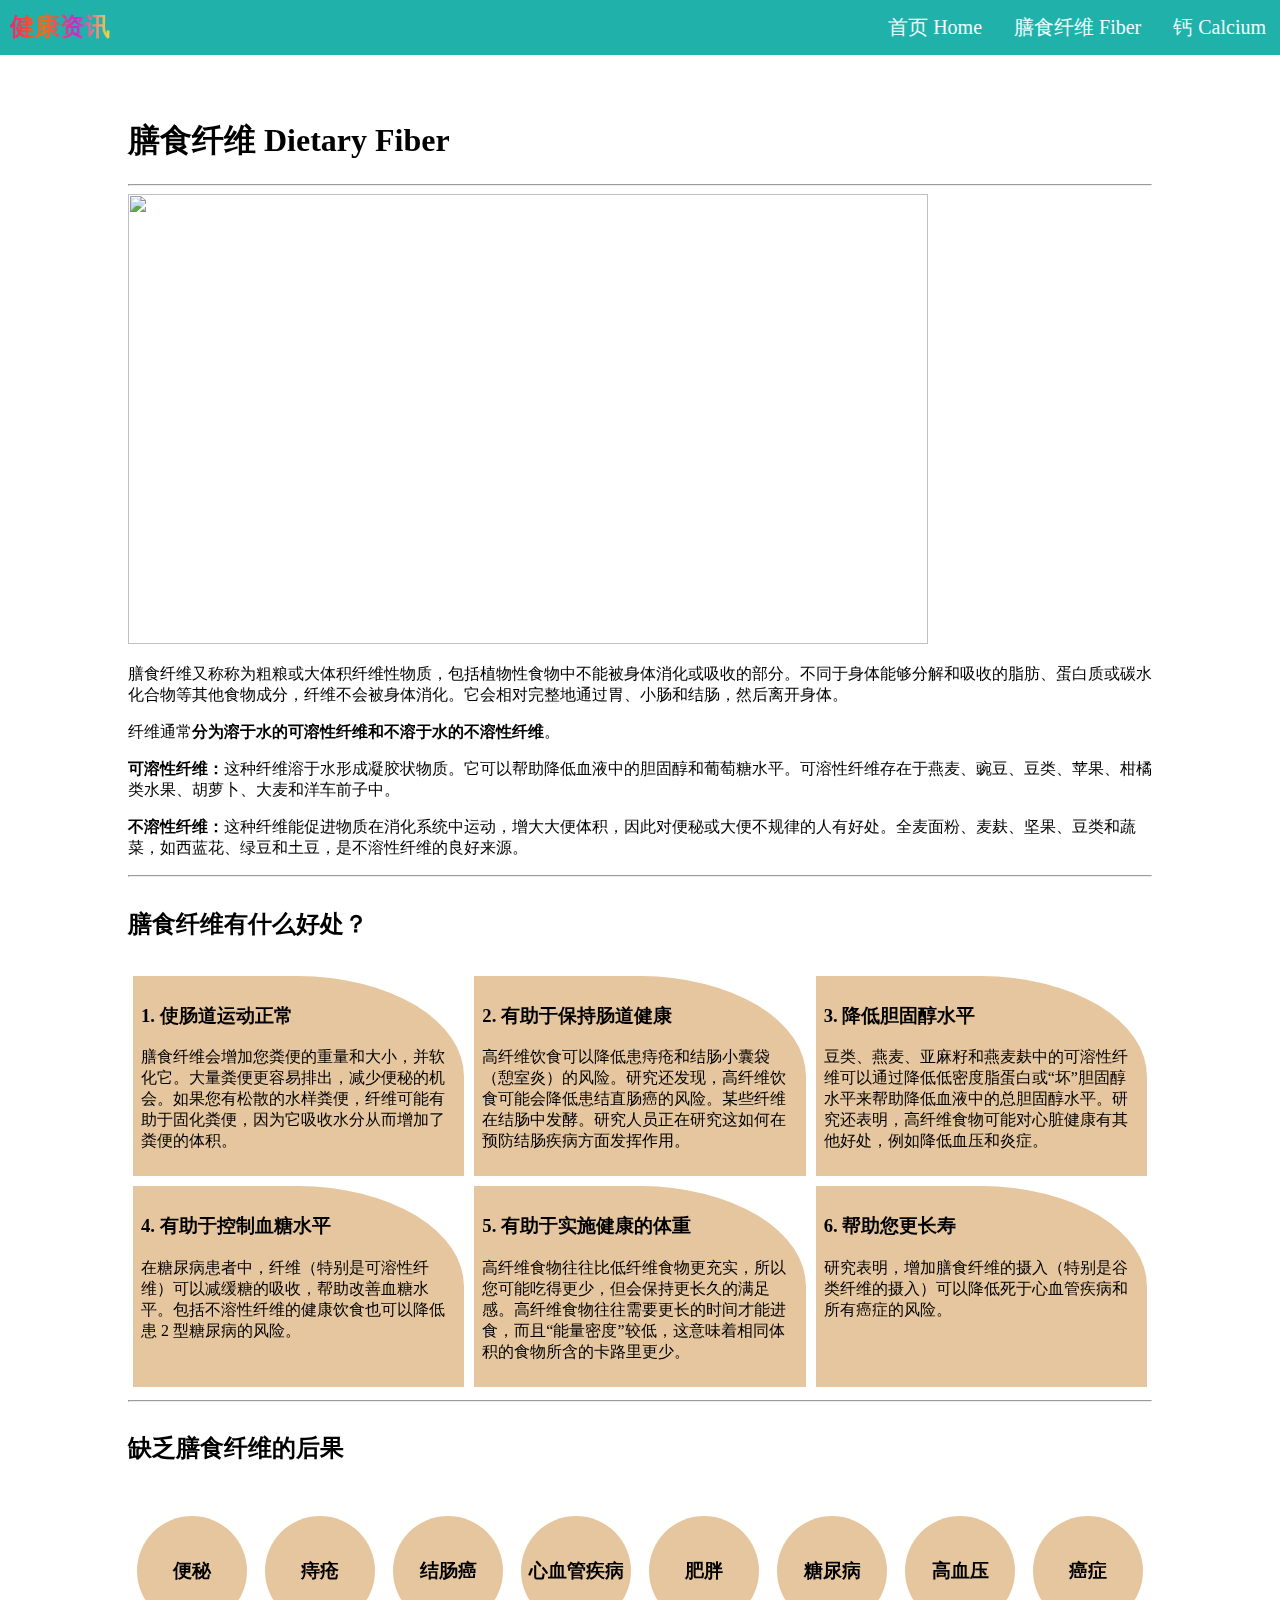
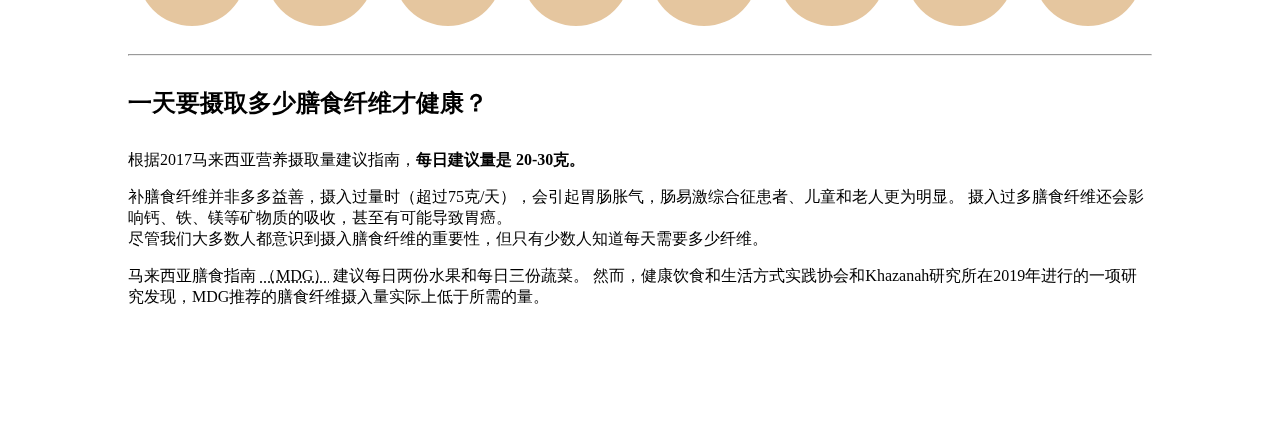
==== fibre.html @ ecf0c388 "Add files via upload" ====
<!DOCTYPE html>
<html>

<head>
    <link rel="stylesheet" href="healthStyle.css">
    <script src="https://ajax.googleapis.com/ajax/libs/jquery/3.7.1/jquery.min.js"></script>
</head>

<body>

    <nav id="topNav">
        <div class="topNavLeft">
            <b>健康资讯</b>
        </div>
        <div class="topNavRight">
            <a href="index.html">首页 Home</a>
            <a href="Fibre.html">膳食纤维 Fiber</a>
            <a href="Fibre.html">钙 Calcium</a>
        </div>
    </nav>

    <div class="content">
        <h1>膳食纤维 Dietary Fiber</h1>
        <hr>

        <img src="https://phhp.com.my/zh/images/articles/countless-benefits-of-dietary-fibers_1.jpg" />
        <p>膳食纤维又称称为粗粮或大体积纤维性物质，包括植物性食物中不能被身体消化或吸收的部分。不同于身体能够分解和吸收的脂肪、蛋白质或碳水化合物等其他食物成分，纤维不会被身体消化。它会相对完整地通过胃、小肠和结肠，然后离开身体。
        </p>
        <p>纤维通常<b>分为溶于水的可溶性纤维和不溶于水的不溶性纤维</b>。</p>

        <p><b>可溶性纤维：</b>这种纤维溶于水形成凝胶状物质。它可以帮助降低血液中的胆固醇和葡萄糖水平。可溶性纤维存在于燕麦、豌豆、豆类、苹果、柑橘类水果、胡萝卜、大麦和洋车前子中。</p>
        <p><b>不溶性纤维：</b>这种纤维能促进物质在消化系统中运动，增大大便体积，因此对便秘或大便不规律的人有好处。全麦面粉、麦麸、坚果、豆类和蔬菜，如西蓝花、绿豆和土豆，是不溶性纤维的良好来源。</p>

        <hr>

        <h2>膳食纤维有什么好处？</h2>
        <div class="inFlex">
            <span class="inFlexCon">
                <h3>1. 使肠道运动正常</h3>
                <p>膳食纤维会增加您粪便的重量和大小，并软化它。大量粪便更容易排出，减少便秘的机会。如果您有松散的水样粪便，纤维可能有助于固化粪便，因为它吸收水分从而增加了粪便的体积。</p>
            </span>
            <span class="inFlexCon">
                <h3>2. 有助于保持肠道健康</h3>
                <p>高纤维饮食可以降低患痔疮和结肠小囊袋（憩室炎）的风险。研究还发现，高纤维饮食可能会降低患结直肠癌的风险。某些纤维在结肠中发酵。研究人员正在研究这如何在预防结肠疾病方面发挥作用。</p>
            </span>
            <span class="inFlexCon">
                <h3>3. 降低胆固醇水平</h3>
                <p>豆类、燕麦、亚麻籽和燕麦麸中的可溶性纤维可以通过降低低密度脂蛋白或“坏”胆固醇水平来帮助降低血液中的总胆固醇水平。研究还表明，高纤维食物可能对心脏健康有其他好处，例如降低血压和炎症。</p>
            </span>
        </div>

        <div class="inFlex">
            <span class="inFlexCon">
                <h3>4. 有助于控制血糖水平</h3>
                <p>在糖尿病患者中，纤维（特别是可溶性纤维）可以减缓糖的吸收，帮助改善血糖水平。包括不溶性纤维的健康饮食也可以降低患 2 型糖尿病的风险。</p>
            </span>
            <span class="inFlexCon">
                <h3>5. 有助于实施健康的体重</h3>
                <p>高纤维食物往往比低纤维食物更充实，所以您可能吃得更少，但会保持更长久的满足感。高纤维食物往往需要更长的时间才能进食，而且“能量密度”较低，这意味着相同体积的食物所含的卡路里更少。</p>
            </span>
            <span class="inFlexCon">
                <h3>6. 帮助您更长寿</h3>
                <p>研究表明，增加膳食纤维的摄入（特别是谷类纤维的摄入）可以降低死于心血管疾病和所有癌症的风险。</p>
            </span>
        </div>

        <hr>

        <h2>缺乏膳食纤维的后果</h2>
        <div class="inFlex">
            <span class="inFlexRound">
                <h3 class="inFlexRoundCenter">便秘</h3>
            </span>
            <span class="inFlexRound">
                <h3 class="inFlexRoundCenter">痔疮</h3>
            </span>
            <span class="inFlexRound">
                <h3 class="inFlexRoundCenter">结肠癌</h3>
            </span>
            <span class="inFlexRound">
                <h3 class="inFlexRoundCenter">心血管疾病</h3>
            </span>
            <span class="inFlexRound">
                <h3 class="inFlexRoundCenter">肥胖</h3>
            </span>
            <span class="inFlexRound">
                <h3 class="inFlexRoundCenter">糖尿病</h3>
            </span>
            <span class="inFlexRound">
                <h3 class="inFlexRoundCenter">高血压</h3>
            </span>
            <span class="inFlexRound">
                <h3 class="inFlexRoundCenter">癌症</h3>
            </span>
        </div>
        <hr>

        <h2>一天要摄取多少膳食纤维才健康？</h2>
        <p>根据2017马来西亚营养摄取量建议指南，<strong>每日建议量是 20-30克。</strong></p>
        <p>
            补膳食纤维并非多多益善，摄入过量时（超过75克/天），会引起胃肠胀气，肠易激综合征患者、儿童和老人更为明显。
            摄入过多膳食纤维还会影响钙、铁、镁等矿物质的吸收，甚至有可能导致胃癌。<br>
            尽管我们大多数人都意识到摄入膳食纤维的重要性，但只有少数人知道每天需要多少纤维。
        </p>
        <p>
            马来西亚膳食指南
            <abbr title="Malaysia Dietary Guideline">（MDG）</abbr>
            建议每日两份水果和每日三份蔬菜。
            然而，健康饮食和生活方式实践协会和Khazanah研究所在2019年进行的一项研究发现，MDG推荐的膳食纤维摄入量实际上低于所需的量。
        </p>

    </div>

    <script>

        $(document).ready(function () {
            $.get("index.html", function (data) {
                $("#menu").html(data);
            });
        });

    </script>

</body>

</html>
---- healthStyle.css ----
/*For Dashboard*/
body {
    margin: 0px;
    padding: 0px;
}

#topNav {
    background-color: lightseagreen;
    overflow: hidden;
}

.topNavLeft {
    float: left;
    padding: 10px;
}

.topNavLeft b {
    font-size: 25px;
    background: linear-gradient(to right, #f32170, #ff6b08, #cf23cf, #eedd44);
    -webkit-background-clip: text;
    background-clip: text;
    -webkit-text-fill-color: transparent;
}

.topNavRight {
    float: right;
}

#topNav a {
    color: azure;
    padding: 14px;
    font-size: 20px;
    display: inline-block;
    text-decoration: none;
}

#topNav a:hover {
    background-color: grey;
}

/**/
.content {
    margin: 5% 10% 10% 10%;
}

.content::before {
    content: "";
    background-image: url("https://pic4.zhimg.com/v2-49b56df945ff7516bca809a11f7251f3_b.jpg");
    background-size: contain;
    opacity: 0.1;
    position: fixed;
    top: 0;
    right: 0;
    bottom: 0;
    left: 0;
    z-index: -1;
}

h2 {
    margin: 3% 0 3% 0;
}

img {
    width: 800px;
    height: 450px;
}

.inFlex {
    display: flex;
    width: 100%;
}

.inFlexCon {
    position: relative;
    padding: 8px;
    margin: 5px;
    width: 35%;
    text-wrap: wrap;
}

.inFlexCon::before {
    content: "";
    background-color: burlywood;
    border-radius: 0 50% 0 0;
    opacity: 0.8;
    position: absolute;
    top: 0;
    right: 0;
    bottom: 0;
    left: 0;
    z-index: -1;
}

.inFlexRound {
    position: relative;
    width: 110px;
    height: 110px;
    margin: 2% auto;
}

.inFlexRound::before {
    content: "";
    background-color: burlywood;
    border-radius: 50%;
    opacity: 0.8;
    position: absolute;
    top: 0;
    right: 0;
    bottom: 0;
    left: 0;
    z-index: -1;
}

.inFlexRoundCenter {
    position: absolute;
    top: 50%;
    left: 50%;
    white-space: nowrap;
    transform: translate(-50%, -50%);
    margin: 0;
    padding: 0;
}

.inFlexRound:hover {
    border-radius: 50%;
    background-color: red;
}
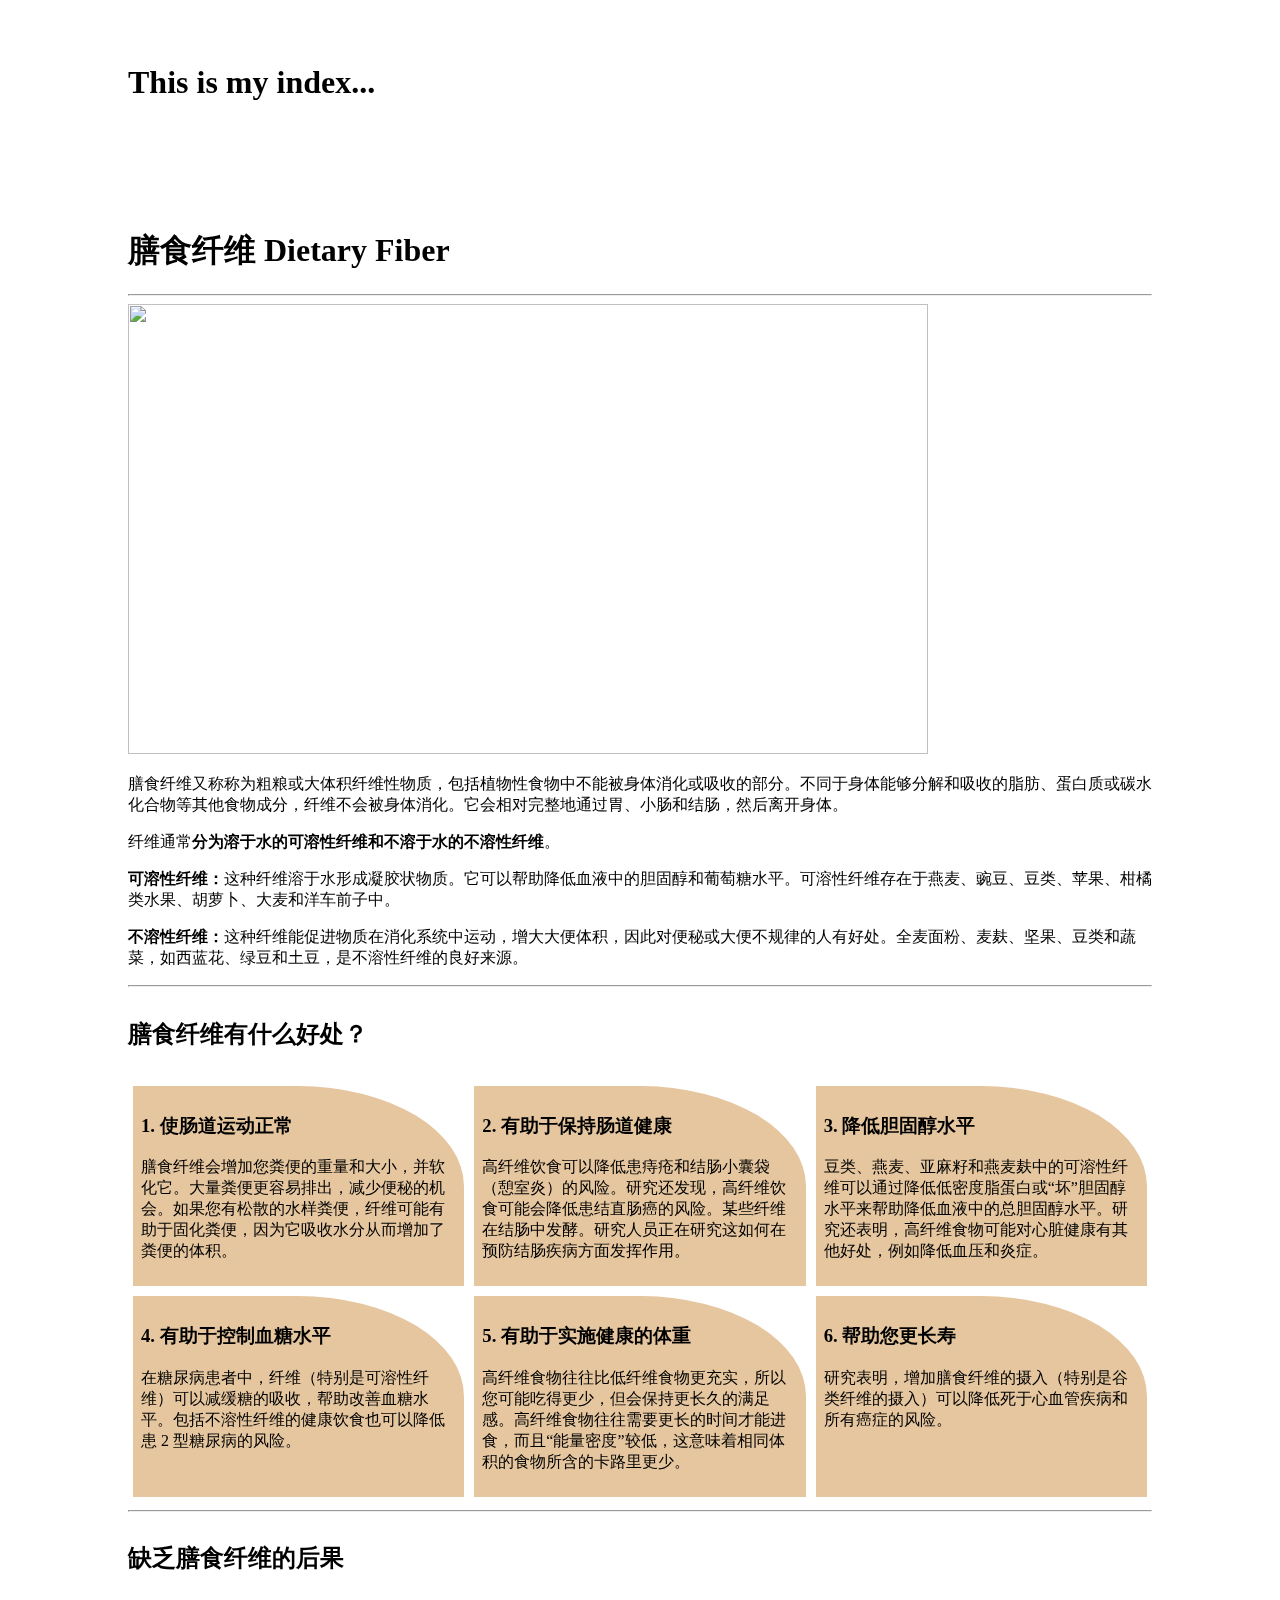
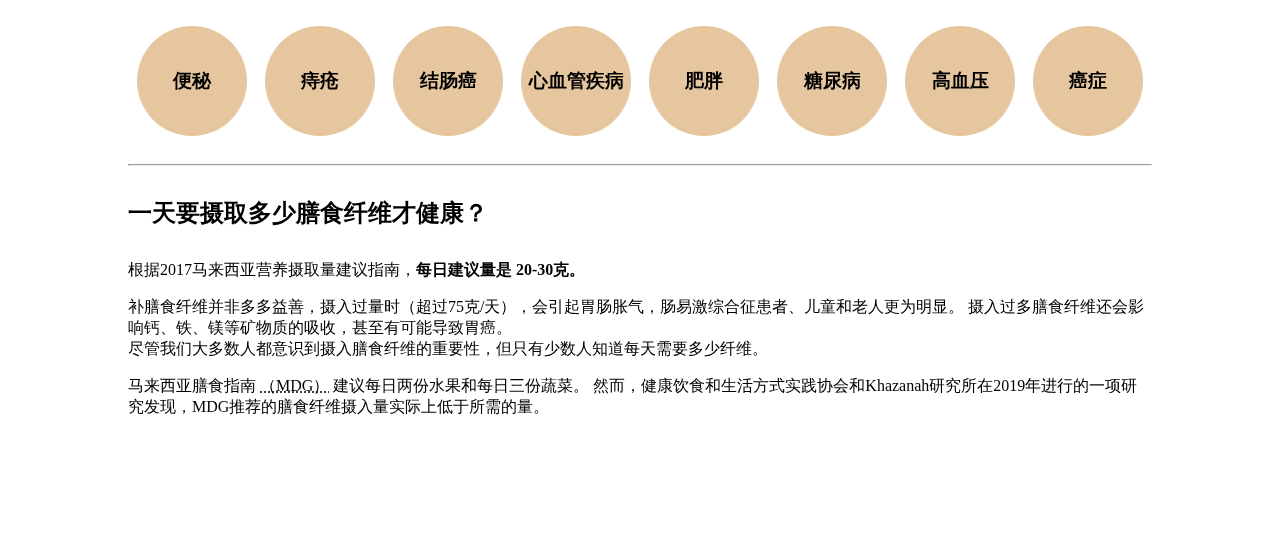
==== commit 0d681da8: "Modified fibre and index page menu" ====
--- a/fibre.html
+++ b/fibre.html
@@ -8,17 +8,8 @@
 
 <body>
 
-    <nav id="topNav">
-        <div class="topNavLeft">
-            <b>健康资讯</b>
-        </div>
-        <div class="topNavRight">
-            <a href="index.html">首页 Home</a>
-            <a href="Fibre.html">膳食纤维 Fiber</a>
-            <a href="Fibre.html">钙 Calcium</a>
-        </div>
-    </nav>
-
+   <div id="menu"></div>
+   
     <div class="content">
         <h1>膳食纤维 Dietary Fiber</h1>
         <hr>
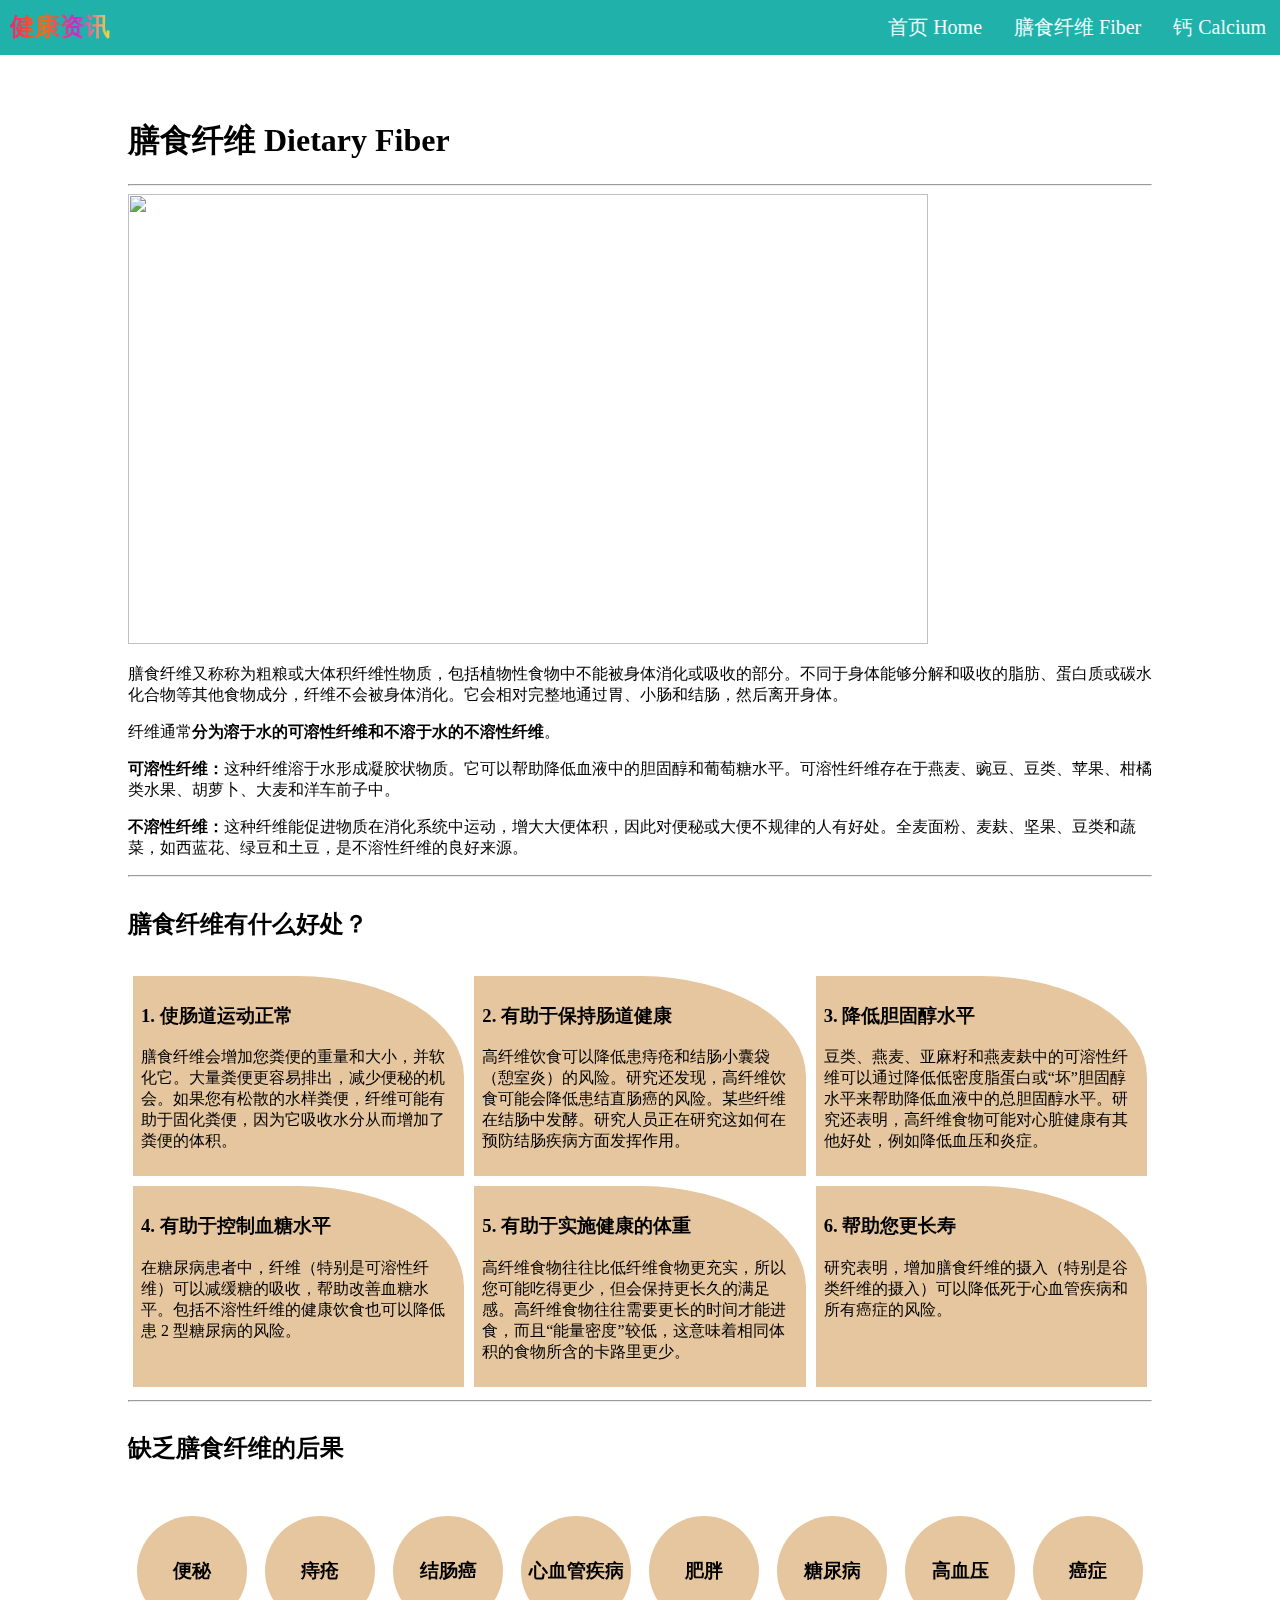
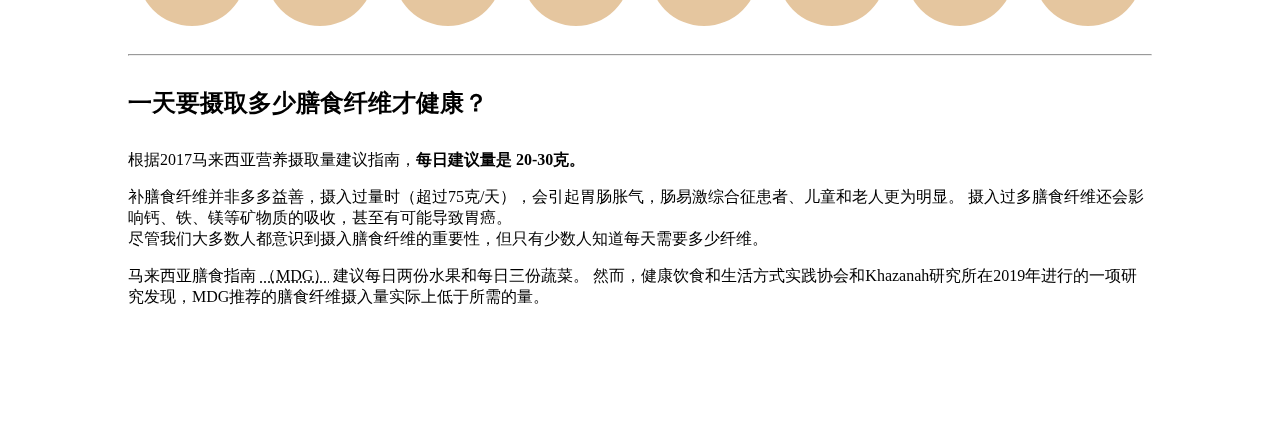
==== commit f056d5ae: "Modified javascript get wrong menu page" ====
--- a/fibre.html
+++ b/fibre.html
@@ -9,7 +9,7 @@
 <body>
 
    <div id="menu"></div>
-   
+
     <div class="content">
         <h1>膳食纤维 Dietary Fiber</h1>
         <hr>
@@ -105,7 +105,7 @@
     <script>
 
         $(document).ready(function () {
-            $.get("index.html", function (data) {
+            $.get("menu.html", function (data) {
                 $("#menu").html(data);
             });
         });
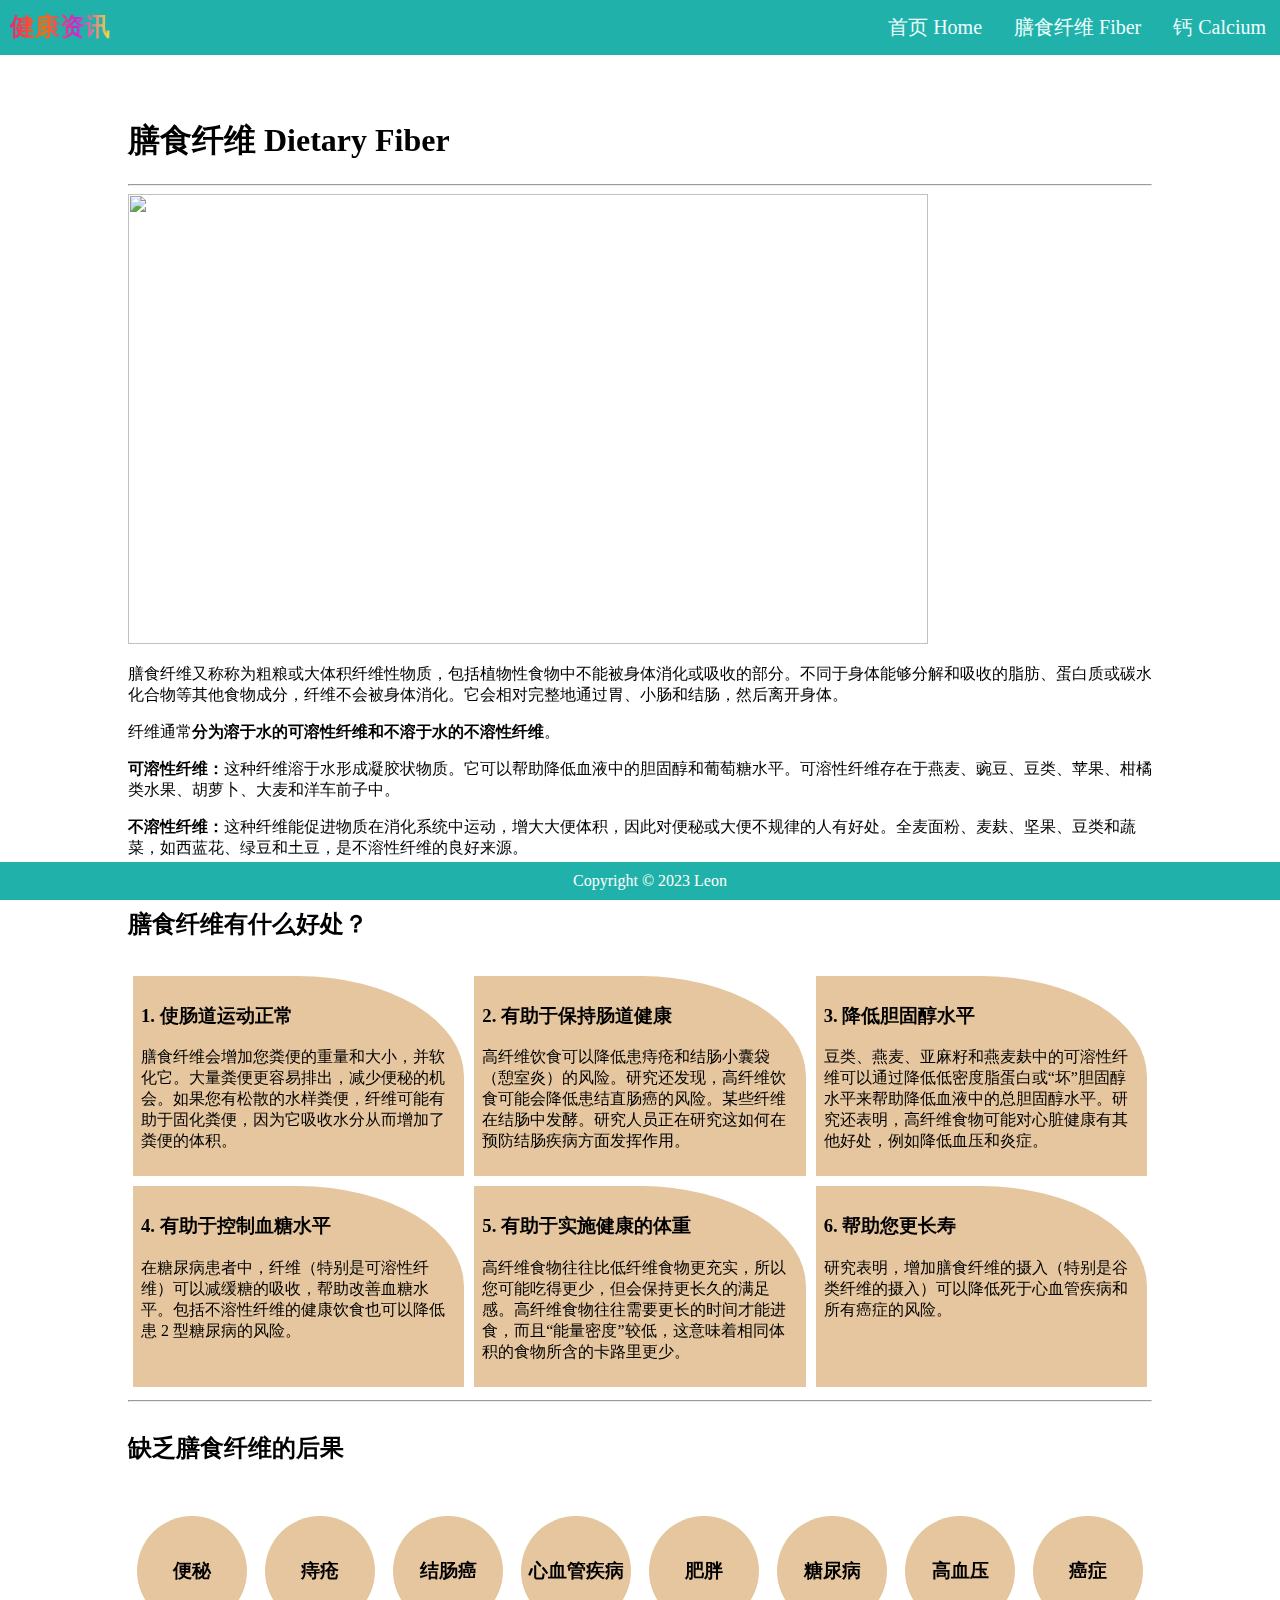
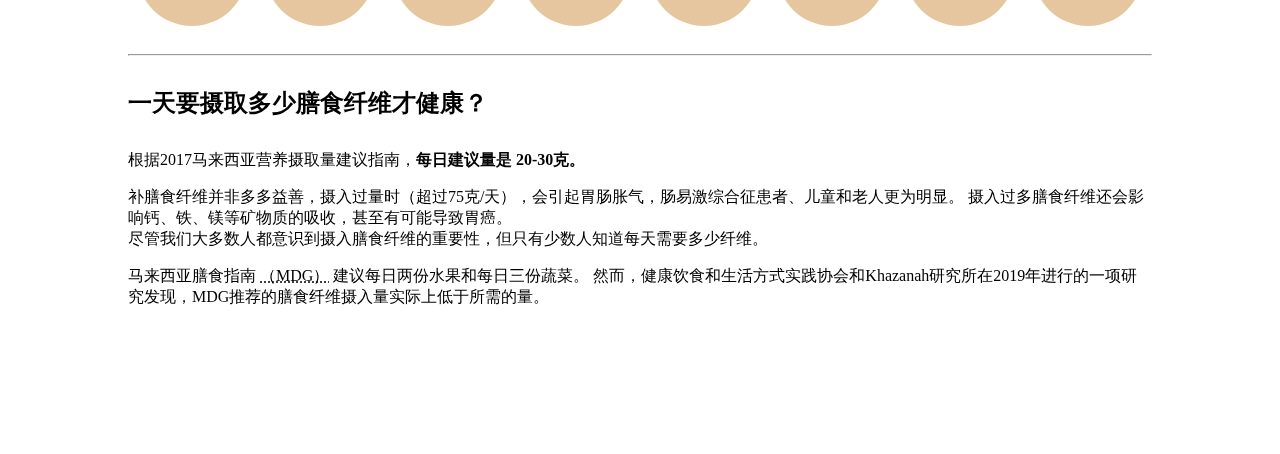
==== commit 2802542a: "Footer and back to top" ====
--- a/fibre.html
+++ b/fibre.html
@@ -3,12 +3,14 @@
 
 <head>
     <link rel="stylesheet" href="healthStyle.css">
+    <link rel='stylesheet'
+        href='https://cdn-uicons.flaticon.com/2.0.0/uicons-regular-straight/css/uicons-regular-straight.css'>
     <script src="https://ajax.googleapis.com/ajax/libs/jquery/3.7.1/jquery.min.js"></script>
 </head>
 
 <body>
 
-   <div id="menu"></div>
+    <div id="menu"></div>
 
     <div class="content">
         <h1>膳食纤维 Dietary Fiber</h1>
@@ -99,8 +101,16 @@
             建议每日两份水果和每日三份蔬菜。
             然而，健康饮食和生活方式实践协会和Khazanah研究所在2019年进行的一项研究发现，MDG推荐的膳食纤维摄入量实际上低于所需的量。
         </p>
+    </div>
 
+
+    <div class="conBackTop">
+        <div class="backTopBtn">
+            <i class="fi fi-rs-chevron-double-up"> TOP</i>
+        </div>
     </div>
+
+    <footer>Copyright © 2023 Leon </footer>
 
     <script>
 
@@ -110,8 +120,20 @@
             });
         });
 
+        jQuery(window).scroll(function () {
+            var $el = jQuery('.backTopBtn');
+
+            if (jQuery(this).scrollTop() >= 700) $el.addClass('shown');
+            else $el.removeClass('shown');
+        });
+
+        $(function () {
+            $('.backTopBtn').click(function () {
+                $(window).scrollTop(0);
+            })
+        })
+
     </script>
 
 </body>
-
 </html>--- a/healthStyle.css
+++ b/healthStyle.css
@@ -1,9 +1,9 @@
-/*For Dashboard*/
 body {
     margin: 0px;
     padding: 0px;
 }
 
+/*For Dashboard*/
 #topNav {
     background-color: lightseagreen;
     overflow: hidden;
@@ -126,3 +126,55 @@
     background-color: red;
 }
 
+.backTopBtn{
+    position: relative;
+    animation-name: moving;
+    animation-duration: 1s;
+    animation-iteration-count: infinite;
+}
+
+.conBackTop {
+    visibility: hidden;
+    position: sticky;
+    float: right;
+    bottom: 50px;
+    right: 50px;
+}
+
+@keyframes moving {
+    /* 0% {
+        left: 0px;
+        top: 0px;
+    }
+
+    100% {
+        left: 0px;
+        top: 10px;
+    } */
+    0% {
+        transform: translateY(0); /* Use translateY for vertical movement */
+    }
+
+    50% {
+        transform: translateY(-10px); /* Adjust the value based on your preference */
+    }
+
+    100% {
+        transform: translateY(0);
+    }
+}
+
+.shown {
+    visibility: visible !important;
+}
+
+footer {
+    position: fixed;
+    padding: 10px;
+    left: 0;
+    bottom: 0;
+    width: 100%;
+    color: white;
+    text-align: center;
+    background-color: lightseagreen;
+ }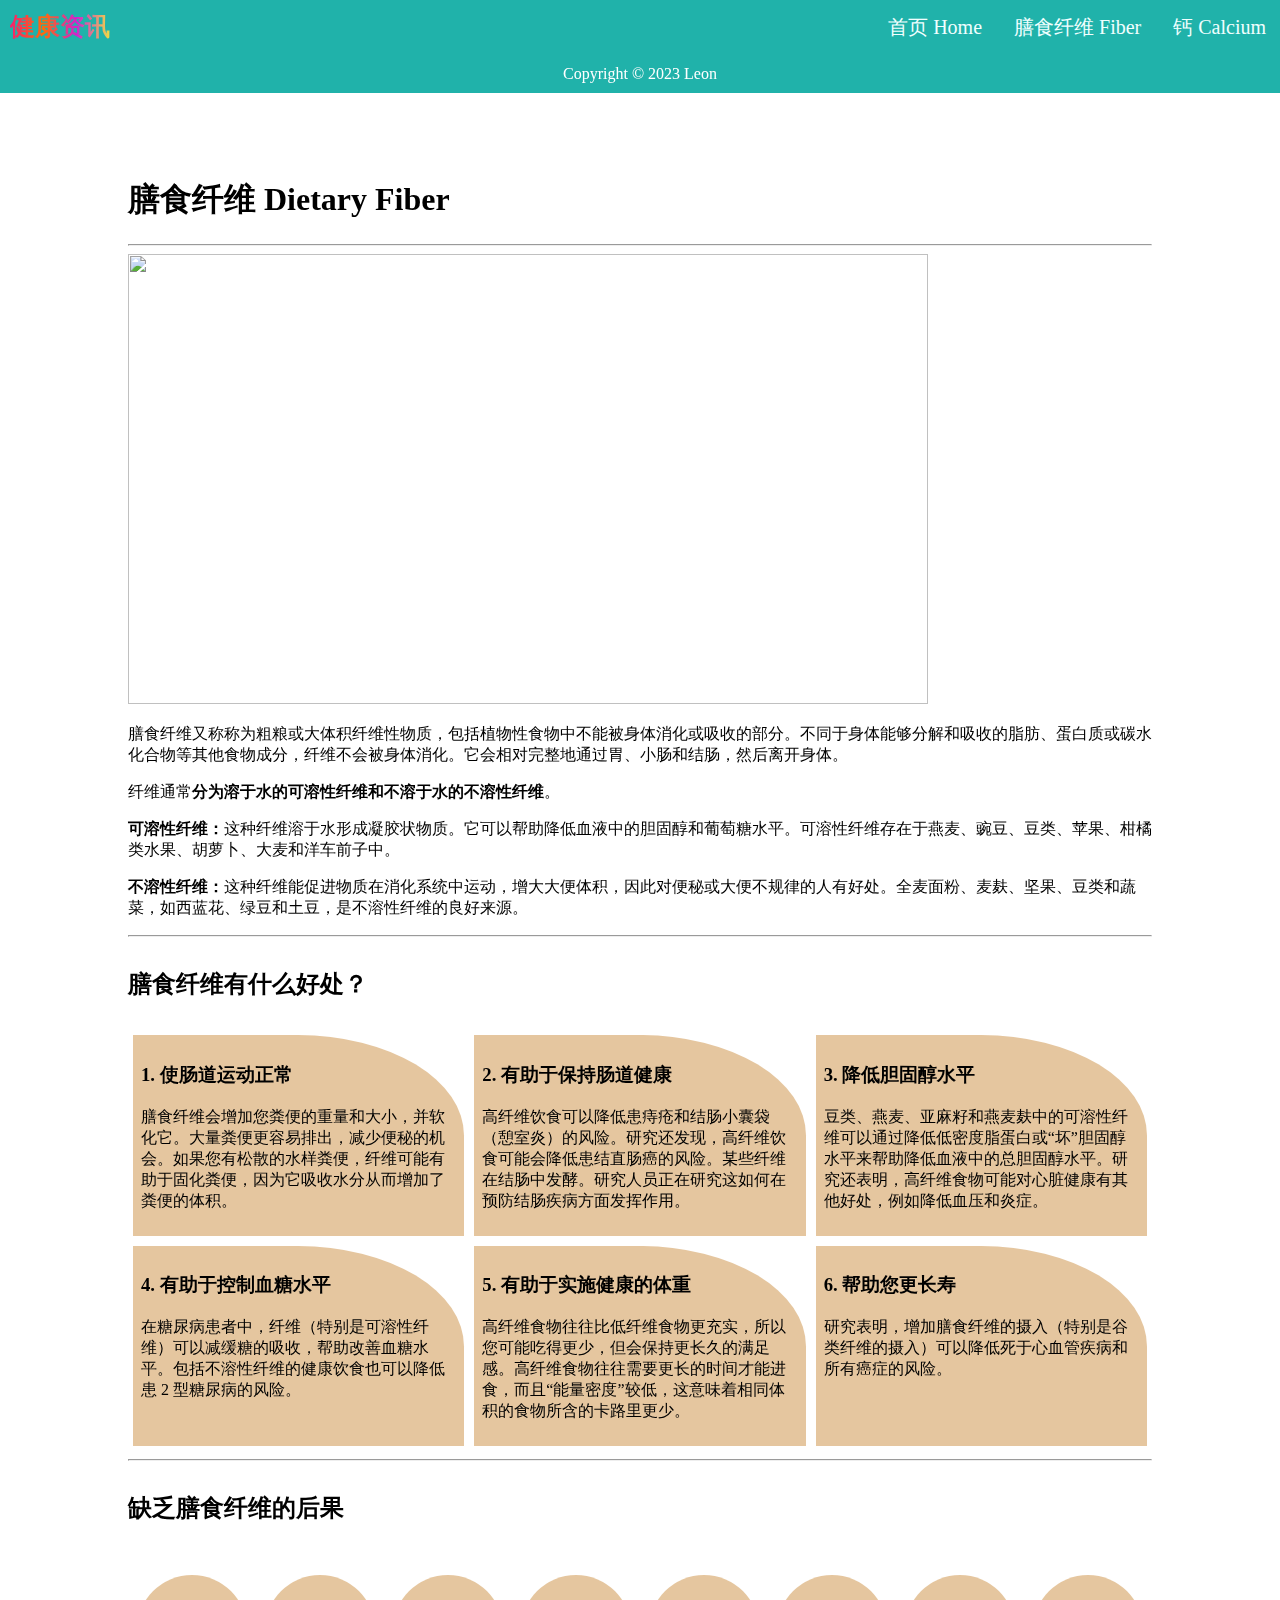
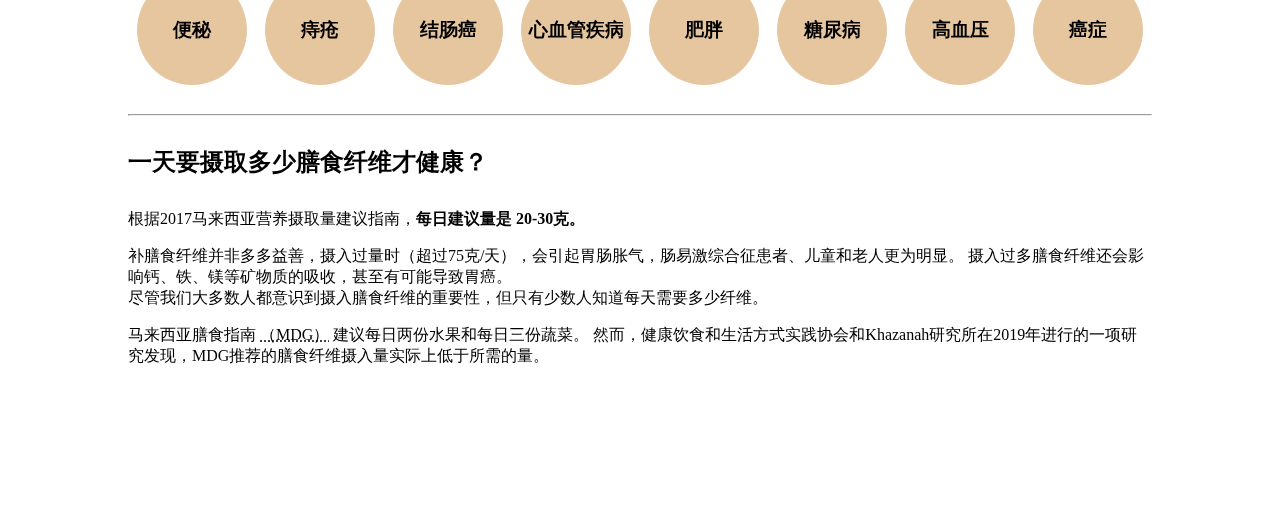
==== commit 4cf5336b: "Add files via upload" ====
--- a/fibre.html
+++ b/fibre.html
@@ -110,8 +110,6 @@
         </div>
     </div>
 
-    <footer>Copyright © 2023 Leon </footer>
-
     <script>
 
         $(document).ready(function () {
--- a/healthStyle.css
+++ b/healthStyle.css
@@ -1,6 +1,9 @@
 body {
     margin: 0px;
     padding: 0px;
+    min-height: 100vh;
+    display: flex;
+    flex-direction: column;
 }
 
 /*For Dashboard*/
@@ -169,12 +172,9 @@
 }
 
 footer {
-    position: fixed;
     padding: 10px;
-    left: 0;
-    bottom: 0;
-    width: 100%;
     color: white;
     text-align: center;
     background-color: lightseagreen;
+    margin-top: auto;
  }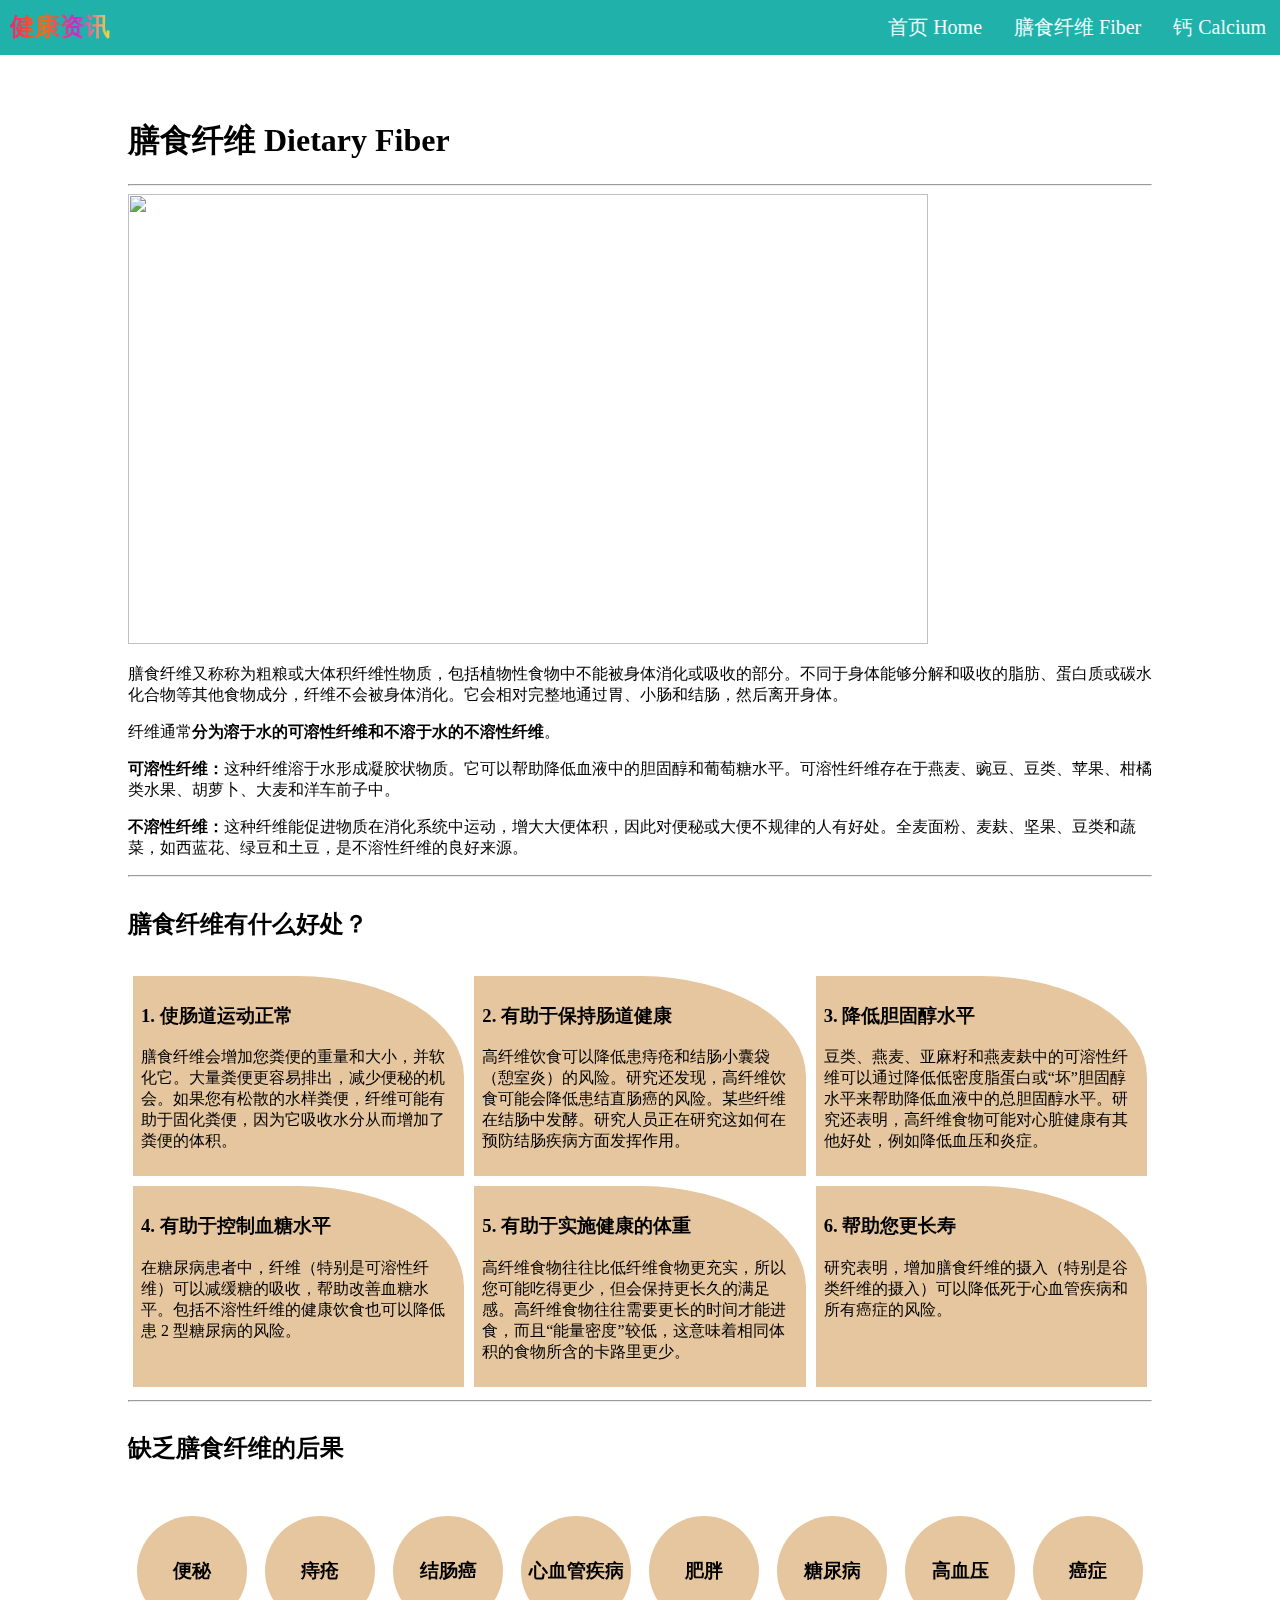
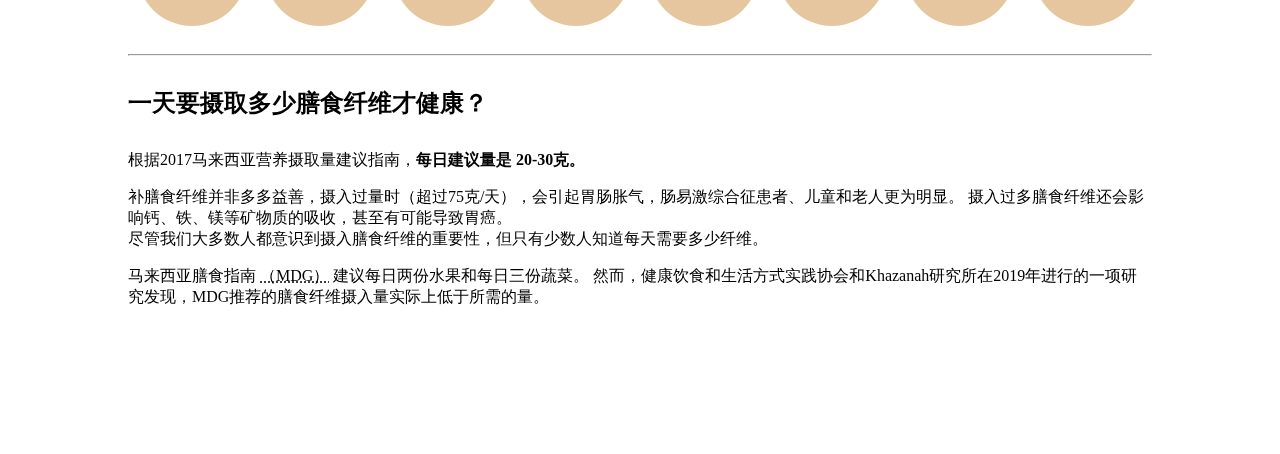
==== commit e443c37f: "Add files via upload" ====
--- a/fibre.html
+++ b/fibre.html
@@ -110,6 +110,8 @@
         </div>
     </div>
 
+    <div id="footer"></div>
+
     <script>
 
         $(document).ready(function () {
@@ -126,6 +128,9 @@
         });
 
         $(function () {
+
+            $("#footer").load("footer.html"); 
+
             $('.backTopBtn').click(function () {
                 $(window).scrollTop(0);
             })
--- a/healthStyle.css
+++ b/healthStyle.css
@@ -1,9 +1,6 @@
 body {
     margin: 0px;
     padding: 0px;
-    min-height: 100vh;
-    display: flex;
-    flex-direction: column;
 }
 
 /*For Dashboard*/
@@ -173,8 +170,10 @@
 
 footer {
     padding: 10px;
+    left: 0;
+    bottom: 0;
+    width: 100%;
     color: white;
     text-align: center;
     background-color: lightseagreen;
-    margin-top: auto;
  }